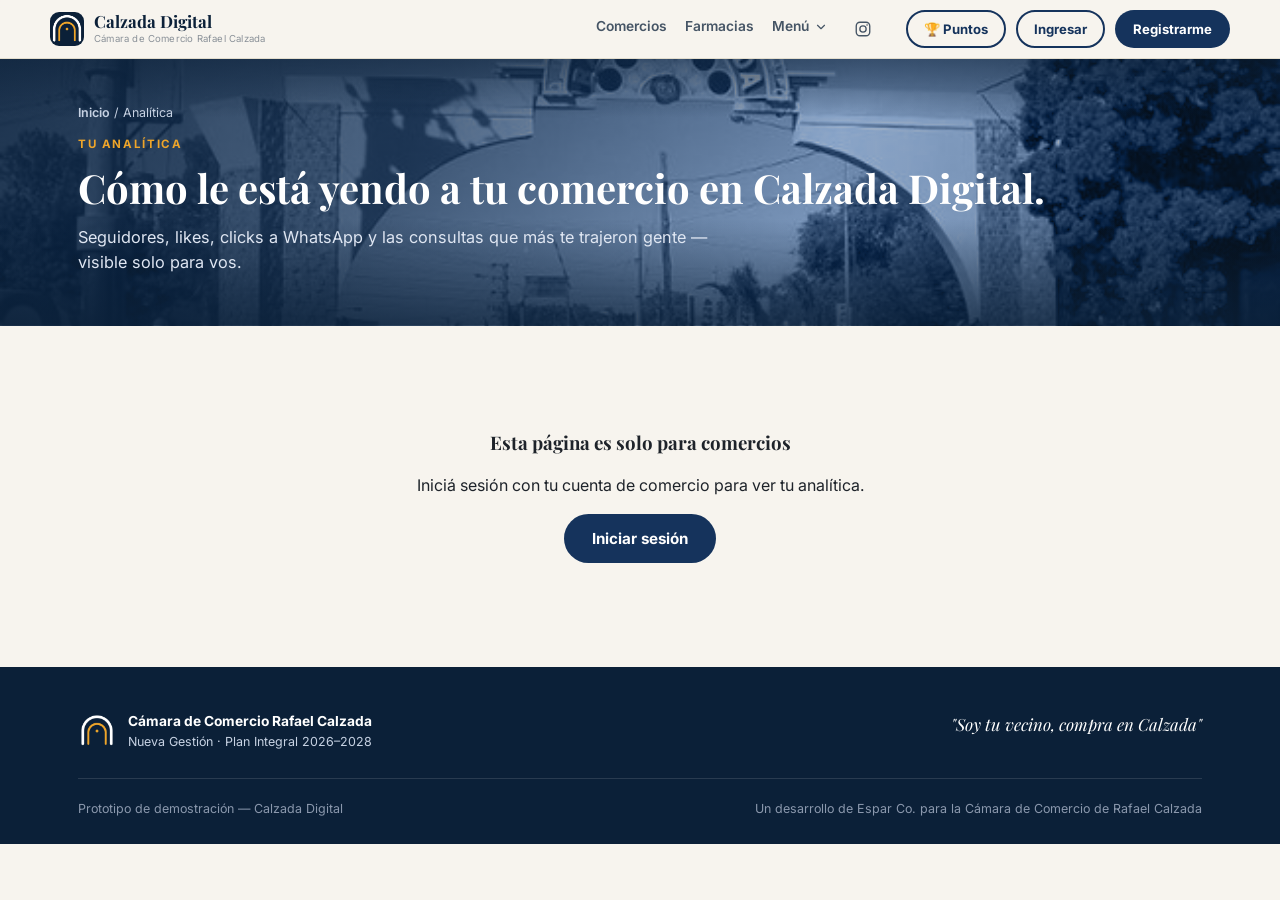
==== analitica.html @ e5199a4a "Subir carpeta completa" ====
<!DOCTYPE html>
<html lang="es">
<head>
<meta charset="UTF-8">
<title>Tu analítica — Calzada Digital</title>
<meta name="viewport" content="width=device-width, initial-scale=1.0">
<meta name="description" content="Seguidores, likes, clicks a WhatsApp y consultas más populares de tu comercio en Calzada Digital.">
<link rel="icon" type="image/x-icon" href="favicon.ico">
<link rel="manifest" href="manifest.json">
<meta name="theme-color" content="#0b2038">
<link rel="apple-touch-icon" href="assets/img/icons/apple-touch-icon.png">
<meta name="apple-mobile-web-app-capable" content="yes">
<meta name="apple-mobile-web-app-status-bar-style" content="black-translucent">
<meta name="apple-mobile-web-app-title" content="Calzada Digital">
<link rel="stylesheet" href="assets/style.css">
<link rel="stylesheet" href="assets/calzada-digital.css">
</head>
<body data-page="analitica">

<header>
  <div class="wrap nav">
    <a href="index.html" class="brand">
      <img src="assets/img/logo.png" alt="Calzada Digital">
      <div class="brand-text">
        <div class="b1">Calzada Digital</div>
        <div class="b2">Cámara de Comercio Rafael Calzada</div>
      </div>
    </a>
    <div class="nav-collapse" id="navCollapse">
      <nav class="links">
        <a href="vidriera.html">Comercios</a>
        <a href="farmacias.html">Farmacias</a>
        <div class="nav-dropdown" id="navDropdown">
          <button class="nav-dropdown-toggle" id="navDropdownToggle" type="button" aria-haspopup="true" aria-expanded="false" aria-controls="navDropdownMenu">
            Menú
            <svg viewBox="0 0 24 24" width="14" height="14" fill="none" stroke="currentColor" stroke-width="2" stroke-linecap="round" stroke-linejoin="round"><polyline points="6 9 12 15 18 9"/></svg>
          </button>
          <div class="nav-dropdown-menu" id="navDropdownMenu">
            <a href="conoce-el-barrio.html">Conocé el barrio</a>
            <a href="vidriera.html#fase2">Comparar Productos</a>
            <a href="index.html#sumate">Sumá tu comercio</a>
          </div>
        </div>
        <!-- Instagram de la Cámara: FALTA EL LINK REAL. Reemplazá el href de abajo apenas la Cámara tenga su cuenta de Instagram. -->
        <a class="nav-instagram" href="https://instagram.com/COMPLETAR-INSTAGRAM-CAMARA" target="_blank" rel="noopener" aria-label="Instagram de la Cámara de Comercio (completar link)" title="Completar: falta el link de Instagram de la Cámara">
          <svg viewBox="0 0 24 24" width="18" height="18" fill="none" stroke="currentColor" stroke-width="1.8"><rect x="3" y="3" width="18" height="18" rx="5"/><circle cx="12" cy="12" r="4.2"/><circle cx="17.4" cy="6.6" r="1.1" fill="currentColor" stroke="none"/></svg>
        </a>
      </nav>
      <div class="nav-actions" id="navActions"></div>
    </div>
    <button class="burger" id="burgerBtn" type="button" aria-label="Abrir menú" aria-expanded="false" aria-controls="navCollapse">
      <svg class="burger-icon burger-icon-open" viewBox="0 0 24 24" width="22" height="22" fill="none" stroke="currentColor" stroke-width="2" stroke-linecap="round"><line x1="3" y1="6" x2="21" y2="6"/><line x1="3" y1="12" x2="21" y2="12"/><line x1="3" y1="18" x2="21" y2="18"/></svg>
      <svg class="burger-icon burger-icon-close" viewBox="0 0 24 24" width="22" height="22" fill="none" stroke="currentColor" stroke-width="2" stroke-linecap="round"><line x1="6" y1="6" x2="18" y2="18"/><line x1="6" y1="18" x2="18" y2="6"/></svg>
    </button>
  </div>
</header>

<section class="page-hero">
  <div class="wrap">
    <div class="breadcrumb"><a href="index.html">Inicio</a> / Analítica</div>
    <div class="eyebrow">Tu analítica</div>
    <h1 class="serif">Cómo le está yendo a tu comercio en Calzada Digital.</h1>
    <p class="lead">Seguidores, likes, clicks a WhatsApp y las consultas que más te trajeron gente — visible solo para vos.</p>
  </div>
</section>

<section style="padding-top:36px;padding-bottom:56px;">
  <div class="wrap">
    <div id="cdAnalitica"></div>
  </div>
</section>

<footer>
  <div class="wrap">
    <div class="foot-top">
      <div class="foot-brand">
        <img src="assets/img/logo.png" alt="Calzada Digital">
        <div>
          <div style="color:#fff;font-weight:700;">Cámara de Comercio Rafael Calzada</div>
          <div style="font-size:.78rem;">Nueva Gestión · Plan Integral 2026–2028</div>
        </div>
      </div>
      <div class="foot-tagline">"Soy tu vecino, compra en Calzada"</div>
    </div>
    <div class="foot-bottom">
      <span>Prototipo de demostración — Calzada Digital</span>
      <span>Un desarrollo de Espar Co. para la Cámara de Comercio de Rafael Calzada</span>
    </div>
  </div>
</footer>

<!-- MODAL -->
<div class="modal-overlay" id="modalOverlay">
  <div class="modal">
    <button class="close-btn" onclick="closeModal()">✕</button>
    <h3 id="modalTitle">Sumate a Calzada Digital</h3>
    <p class="sub" id="modalSub">Elegí cómo querés participar.</p>
    <div class="tabs" id="modalTabs">
      <button id="tabLogin" onclick="switchTab('login')">Iniciar sesión</button>
      <button id="tabVecino" onclick="switchTab('vecino')">Soy vecino</button>
    </div>

    <div class="pane" id="paneLogin">
      <form class="form-panel" id="formLogin" onsubmit="return submitLogin(event)">
        <div class="form-group"><label>Correo electrónico</label><input type="email" id="loginEmail" required maxlength="120" pattern="[a-zA-Z0-9._%+-]+@[a-zA-Z0-9.-]+\.[a-zA-Z]{2,}" title="Ingresá un correo válido, con @ y un dominio (ej: nombre@ejemplo.com)"></div>
        <div class="form-group"><label>Contraseña</label>
          <div class="pw-field">
            <input type="password" id="loginPassword" required>
            <button type="button" class="pw-toggle" data-target="loginPassword" aria-label="Mostrar contraseña">👁️</button>
          </div>
        </div>
        <p class="field-error" id="loginError"></p>
        <button class="btn btn-navy" type="submit" style="width:100%;justify-content:center;">Ingresar</button>
        <p class="form-note">¿Todavía no tenés cuenta? <a href="#" class="modal-link" onclick="switchTab('vecino');return false;">Registrate como vecino</a> o <a class="modal-link" href="index.html#sumate">sumá tu comercio</a>.</p>
      </form>
      <div class="confirm-panel form-panel hidden" id="confirmLogin">
        <div class="check">✓</div>
        <h3>¡Bienvenido/a de nuevo!</h3>
        <p id="loginWelcomeMsg"></p>
      </div>
    </div>

    <div class="pane" id="paneVecino">
      <form class="form-panel" id="formVecino" onsubmit="return submitForm(event,'vecino')">
        <div class="form-group"><label>Nombre y apellido</label><input type="text" id="vecinoNombre" required maxlength="100"></div>
        <div class="form-group"><label>Correo electrónico</label><input type="email" id="vecinoEmail" required maxlength="120" pattern="[a-zA-Z0-9._%+-]+@[a-zA-Z0-9.-]+\.[a-zA-Z]{2,}" title="Ingresá un correo válido, con @ y un dominio (ej: nombre@ejemplo.com)"></div>
        <div class="form-group"><label>Teléfono</label>
          <div class="phone-input"><span class="phone-input-prefix">11</span><input type="tel" id="vecinoTelefono" required inputmode="numeric" maxlength="8" pattern="[0-9]{8}" placeholder="1234 5678" title="Los 8 números que siguen del 11, sin espacios"></div>
        </div>
        <div class="form-group">
          <label>Contraseña</label>
          <div class="pw-field">
            <input type="password" id="vecinoPassword" required minlength="8" maxlength="72">
            <button type="button" class="pw-toggle" data-target="vecinoPassword" aria-label="Mostrar contraseña">👁️</button>
          </div>
          <div class="pw-strength"><div class="pw-strength-fill" id="vecinoPwStrengthFill"></div></div>
          <span class="pw-strength-label" id="vecinoPwStrengthLabel"></span>
          <ul class="pw-checklist" id="vecinoPwChecklist">
            <li data-rule="len">Mínimo 8 caracteres</li>
            <li data-rule="upper">Una letra mayúscula</li>
            <li data-rule="num">Un número</li>
          </ul>
        </div>
        <div class="form-group"><label>Confirmar contraseña</label>
          <div class="pw-field">
            <input type="password" id="vecinoPassword2" required maxlength="72">
            <button type="button" class="pw-toggle" data-target="vecinoPassword2" aria-label="Mostrar contraseña">👁️</button>
          </div>
        </div>
        <div class="form-group"><label>Domicilio</label><input type="text" id="vecinoDomicilio" required maxlength="150" placeholder="Calle y altura, Rafael Calzada"></div>
        <div class="form-group">
          <label>Año de nacimiento (opcional)</label>
          <input type="number" id="vecinoAnioNacimiento" min="1920" max="2013" placeholder="Ej: 1990">
          <label class="checkbox-inline"><input type="checkbox" id="vecinoAnioNoDecir" onchange="toggleAnioNacimiento()"> Prefiero no decirlo</label>
        </div>
        <div class="form-group">
          <label>Género (opcional)</label>
          <select id="vecinoGenero">
            <option value="">Prefiero no decirlo</option>
            <option value="femenino">Femenino</option>
            <option value="masculino">Masculino</option>
            <option value="otro">Otro</option>
          </select>
        </div>
        <p class="field-error" id="vecinoFormError"></p>
        <button class="btn btn-navy" type="submit" style="width:100%;justify-content:center;">Crear mi cuenta</button>
        <p class="form-note">¿Ya tenés cuenta? <a href="#" class="modal-link" onclick="switchTab('login');return false;">Iniciar sesión</a>.<br>Maqueta de demostración: tu cuenta se guarda solo en este navegador (todavía no hay una base de datos compartida real).</p>
      </form>
      <div class="confirm-panel form-panel hidden" id="confirmVecino">
        <div class="check">✓</div>
        <h3>¡Listo!</h3>
        <p>Ya quedaste registrado como vecino de Calzada Digital en este navegador. En la versión real con base de datos compartida, tu cuenta y tu domicilio van a servir para recomendarte los comercios más cercanos.</p>
      </div>
    </div>

  </div>
</div>

<!-- MODAL: consultar saldo de puntos (para cualquier vecino, con o sin cuenta) -->
<div class="modal-overlay" id="saldoModalOverlay">
  <div class="modal">
    <button class="close-btn" onclick="closeSaldoModal()">✕</button>
    <h3>🏆 Puntos de fidelidad</h3>
    <p class="sub">Consultá cuántos puntos tenés acumulados con tu número de teléfono.</p>

    <form class="form-panel" id="saldoForm" onsubmit="return consultarYMostrarSaldo(event)">
      <div class="form-group"><label>Teléfono</label>
      <div class="phone-input"><span class="phone-input-prefix">11</span><input type="tel" id="saldoTelefono" required inputmode="numeric" maxlength="8" pattern="[0-9]{8}" placeholder="1234 5678" title="Los 8 números que siguen del 11, sin espacios"></div>
    </div>
      <p class="field-error" id="saldoError"></p>
      <button class="btn btn-navy" type="submit" style="width:100%;justify-content:center;">Consultar</button>
    </form>
    <div class="confirm-panel form-panel hidden" id="saldoResultado">
      <div class="check">🏆</div>
      <h3><span id="saldoNumero">0</span> puntos</h3>
      <p>Se acumula 1 punto cada $1.000 de compra en los comercios socios de la Cámara. Canjealos por cafés o vouchers en los comercios participantes.</p>
      <button class="btn btn-outline btn-sm" type="button" onclick="volverAConsultarSaldo()">Consultar otro teléfono</button>
    </div>
  </div>
</div>

<!-- MODAL: el comercio suma o canjea puntos a un vecino -->
<div class="modal-overlay" id="puntosModalOverlay">
  <div class="modal">
    <button class="close-btn" onclick="closePuntosModal()">✕</button>
    <h3>Puntos de fidelidad</h3>
    <p class="sub">Sumá o canjeá puntos para un vecino usando su número de teléfono.</p>
    <div class="tabs">
      <button id="tabSumar" onclick="switchPuntosTab('sumar')">Sumar puntos</button>
      <button id="tabCanjear" onclick="switchPuntosTab('canjear')">Canjear puntos</button>
    </div>

    <div class="pane" id="paneSumar">
      <form class="form-panel" id="formSumarPuntos" onsubmit="return submitSumarPuntos(event)">
        <div class="form-group"><label>Teléfono del vecino</label>
          <div class="phone-input"><span class="phone-input-prefix">11</span><input type="tel" id="sumarTelefono" required inputmode="numeric" maxlength="8" pattern="[0-9]{8}" placeholder="1234 5678" title="Los 8 números que siguen del 11, sin espacios"></div>
        </div>
        <div class="form-group"><label>Monto de la compra ($)</label><input type="number" min="1" max="100000" step="1" id="sumarMonto" required placeholder="Ej: 4500" oninput="updatePuntosPreview()"></div>
        <p class="form-note" id="sumarPreview">Se sumarán 0 puntos (1 punto cada $1.000 de compra).</p>
        <p class="field-error" id="sumarPuntosError"></p>
        <button class="btn btn-navy" type="submit" style="width:100%;justify-content:center;">Sumar puntos</button>
      </form>
      <div class="confirm-panel form-panel hidden" id="confirmSumarPuntos">
        <div class="check">✓</div>
        <h3>¡Listo!</h3>
        <p id="sumarPuntosMsg"></p>
      </div>
    </div>

    <div class="pane" id="paneCanjear">
      <form class="form-panel" id="formCanjearPuntos" onsubmit="return submitCanjearPuntos(event)">
        <div class="form-group"><label>Teléfono del vecino</label>
          <div class="phone-input"><span class="phone-input-prefix">11</span><input type="tel" id="canjearTelefono" required inputmode="numeric" maxlength="8" pattern="[0-9]{8}" placeholder="1234 5678" title="Los 8 números que siguen del 11, sin espacios"></div>
        </div>
        <div class="form-group"><label>Puntos a descontar</label><input type="number" min="1" step="1" id="canjearPuntos" required placeholder="Ej: 100"></div>
        <div class="form-group"><label>¿Por qué lo canjea?</label><input type="text" id="canjearDescripcion" required maxlength="200" placeholder="Ej: 1 café"></div>
        <p class="field-error" id="canjearPuntosError"></p>
        <button class="btn btn-navy" type="submit" style="width:100%;justify-content:center;">Canjear puntos</button>
      </form>
      <div class="confirm-panel form-panel hidden" id="confirmCanjearPuntos">
        <div class="check">✓</div>
        <h3>¡Listo!</h3>
        <p id="canjearPuntosMsg"></p>
      </div>
    </div>
  </div>
</div>

<!-- MODAL: "Mi comercio" — el propio comercio carga/actualiza los datos de
     su tarjeta (solo aparece en el menú una vez que la Cámara lo aprueba) -->
<div class="modal-overlay" id="miComercioModalOverlay">
  <div class="modal">
    <button class="close-btn" onclick="closeMiComercioModal()">✕</button>
    <h3>🏪 Mi comercio</h3>
    <p class="sub">Estos son los datos que se muestran en tu tarjeta de la vidriera — actualizalos cuando quieras.</p>

    <form class="form-panel" id="formMiComercio" onsubmit="return submitMiComercio(event)">
      <div class="form-group"><label>Rubro</label><select id="miComercioRubro"></select></div>
      <div class="form-group"><label>Descripción</label><textarea id="miComercioDescripcion" rows="3" maxlength="500" placeholder="Contá brevemente qué ofrecés"></textarea><span class="char-counter" id="miComercioDescripcionCount"></span></div>
      <div class="form-group"><label>Dirección</label><input type="text" id="miComercioDireccion" maxlength="150" placeholder="Calle y altura, Rafael Calzada"><span class="char-counter" id="miComercioDireccionCount"></span></div>
      <div class="form-group"><label>Teléfono</label>
      <div class="phone-input"><span class="phone-input-prefix">11</span><input type="tel" id="miComercioTelefono" inputmode="numeric" maxlength="8" pattern="[0-9]{8}" placeholder="1234 5678" title="Los 8 números que siguen del 11, sin espacios"></div>
    </div>
      <div class="form-group"><label>¿Tenés sitio web?</label>
        <select id="miComercioTieneSitio" onchange="toggleMiComercioSitioWeb()">
          <option value="no">No</option>
          <option value="si">Sí</option>
        </select>
      </div>
      <div class="form-group hidden" id="miComercioSitioWebGroup">
        <label>URL de tu sitio web</label>
        <input type="text" id="miComercioSitioWeb" maxlength="200" placeholder="www.tucomercio.com"><span class="char-counter" id="miComercioSitioWebCount"></span>
      </div>
      <div class="form-group"><label>Etiquetas de búsqueda</label><input type="text" id="miComercioTags" maxlength="300" placeholder="Separadas por ; — ej: kiosco;bebidas;golosinas"><span class="char-counter" id="miComercioTagsCount"></span></div>
      <div class="form-group">
        <label>Logo de tu comercio</label>
        <img id="miComercioLogoActual" class="logo-preview hidden" alt="Tu logo actual">
        <input type="file" id="miComercioLogo" accept="image/png,image/jpeg,image/webp">
        <img id="miComercioLogoPreview" class="logo-preview hidden" alt="Vista previa del nuevo logo">
        <span class="form-note" style="display:block;margin-top:4px;">Dejalo vacío para mantener el logo que ya tenés — si elegís un archivo nuevo, reemplaza al anterior.</span>
        <div class="logo-historial hidden" id="miComercioLogoHistorial">
          <span class="form-note" style="display:block;margin-bottom:6px;">O volvé a uno de tus logos anteriores:</span>
          <div class="logo-historial-lista" id="miComercioLogoHistorialLista"></div>
        </div>
      </div>
      <div class="form-group">
        <label>Oferta de esta semana (opcional)</label>
        <input type="text" id="miComercioOferta" maxlength="200" placeholder="Ej: 20% off en fiambres de pierna"><span class="char-counter" id="miComercioOfertaCount"></span>
        <span class="form-note" style="display:block;margin-top:4px;">Si la cargás, va a aparecer en "Ofertas de la semana" de la portada mientras esté vigente.</span>
      </div>
      <div class="form-group" id="miComercioOfertaVenceGroup">
        <label>¿Hasta cuándo vale? (opcional)</label>
        <input type="date" id="miComercioOfertaVence">
      </div>
      <p class="field-error" id="miComercioError"></p>
      <button class="btn btn-navy" type="submit" style="width:100%;justify-content:center;">Guardar cambios</button>
      <p class="form-note hidden" id="miComercioGuardadoMsg">✓ Guardado — ya se actualizó tu tarjeta en la vidriera.</p>
    </form>
  </div>
</div>

<div id="cdBottomNav"></div>

<script src="assets/site.js"></script>
<script src="assets/categorias.js"></script>
<script src="assets/calzada-digital.js"></script>
</body>
</html>
---- assets/style.css ----
@import url('https://fonts.googleapis.com/css2?family=Playfair+Display:ital,wght@0,600;0,700;1,600&family=Inter:wght@400;500;600;700;800&display=swap');

:root{
  --navy:#15335c;
  --navy-deep:#0b2038;
  --navy-light:#2f5488;
  --gold:#eea52a;
  --gold-deep:#c98a1e;
  --gray:#8b9099;
  --gray-dark:#5c6773;
  --cream:#f7f4ee;
  --cream-2:#f0ead9;
  --ink:#1e232a;
  --white:#ffffff;
  --line:#e3ddcd;
}

*{box-sizing:border-box;}
html{scroll-behavior:smooth;}
body{
  margin:0;
  background:var(--cream);
  color:var(--ink);
  font-family:'Inter',-apple-system,BlinkMacSystemFont,sans-serif;
  line-height:1.55;
  -webkit-font-smoothing:antialiased;
}
h1,h2,h3,.serif{font-family:'Playfair Display',Georgia,serif;}
img{max-width:100%;display:block;}
a{color:inherit;}
button{font-family:inherit;cursor:pointer;}
.wrap{max-width:1180px;margin:0 auto;padding:0 28px;}
.eyebrow{
  text-transform:uppercase;letter-spacing:.14em;font-size:.72rem;font-weight:700;
  color:var(--gold-deep);
}
.btn{
  display:inline-flex;align-items:center;gap:8px;
  padding:13px 26px;border-radius:999px;border:2px solid transparent;
  font-weight:700;font-size:.95rem;text-decoration:none;transition:.15s ease;
}
.btn-gold{background:var(--gold);color:var(--navy-deep);}
.btn-gold:hover{background:var(--gold-deep);transform:translateY(-1px);}
.btn-navy{background:var(--navy);color:var(--white);}
.btn-navy:hover{background:var(--navy-deep);transform:translateY(-1px);}
.btn-outline{background:transparent;border-color:var(--navy);color:var(--navy);}
.btn-outline:hover{background:var(--navy);color:var(--white);}
.btn-outline-light{background:transparent;border-color:rgba(255,255,255,.55);color:var(--white);}
.btn-outline-light:hover{background:rgba(255,255,255,.15);}
.btn:disabled,.btn[disabled]{opacity:.55;cursor:not-allowed;}
.btn-sm{padding:9px 16px;font-size:.82rem;border-radius:999px;}

/* Aviso cuando el navegador bloquea localStorage — se inserta como primer
   elemento de <body>, antes incluso del header, para que sea lo primero
   que se vea. */
.storage-warning{
  background:#fdf1d9;color:#7a4a05;border-bottom:1px solid #eec97a;
  padding:10px 44px 10px 16px;font-size:.82rem;text-align:center;
  position:relative;line-height:1.4;
}
.storage-warning-close{
  position:absolute;right:8px;top:50%;transform:translateY(-50%);
  background:none;border:none;cursor:pointer;font-size:.9rem;color:#7a4a05;padding:6px;
}

/* HEADER */
header{
  position:sticky;top:0;z-index:50;
  background:rgba(247,244,238,.92);backdrop-filter:blur(6px);
  border-bottom:1px solid var(--line);
}
.nav{position:relative;display:flex;align-items:center;justify-content:space-between;padding:10px 0;gap:16px;}
.brand{display:flex;align-items:center;gap:10px;text-decoration:none;flex:none;min-width:0;}
.brand img{height:34px;width:34px;object-fit:contain;flex:none;border-radius:9px;}
.brand-text{min-width:0;}
.brand-text .b1{font-family:'Playfair Display',serif;font-weight:700;font-size:1.05rem;color:var(--navy-deep);line-height:1.2;}
.brand-text .b2{font-size:.6rem;color:var(--gray-dark);opacity:.7;letter-spacing:.02em;white-space:nowrap;overflow:hidden;text-overflow:ellipsis;}
@media (max-width:380px){.brand-text .b2{display:none;}}
.nav-collapse{display:flex;align-items:center;gap:26px;flex:1;justify-content:flex-end;min-width:0;}
nav.links{display:flex;gap:18px;font-weight:600;font-size:.86rem;white-space:nowrap;flex:none;}
nav.links a{text-decoration:none;color:var(--navy-deep);opacity:.75;padding:4px 0;border-bottom:2px solid transparent;transition:opacity .15s ease,border-color .15s ease;}
nav.links a:hover{opacity:1;border-bottom-color:var(--gold);}
.nav-actions{display:flex;gap:10px;align-items:center;flex:none;}
.burger{
  display:none;position:relative;flex:none;width:38px;height:38px;
  background:none;border:none;border-radius:9px;color:var(--navy-deep);
  align-items:center;justify-content:center;
}
.burger:hover{background:rgba(21,51,92,.08);}
.burger-icon{position:absolute;transition:opacity .15s ease,transform .18s ease;}
.burger-icon-close{opacity:0;transform:rotate(-80deg);}
.burger[aria-expanded="true"] .burger-icon-open{opacity:0;transform:rotate(80deg);}
.burger[aria-expanded="true"] .burger-icon-close{opacity:1;transform:rotate(0);}

/* Dropdown "Menú" del header (agrupa los links secundarios en desktop) */
.nav-dropdown{position:relative;}
.nav-dropdown-toggle{
  display:inline-flex;align-items:center;gap:5px;background:none;border:none;
  font:inherit;font-weight:600;font-size:.86rem;color:var(--navy-deep);opacity:.75;
  cursor:pointer;padding:4px 0;border-bottom:2px solid transparent;
}
.nav-dropdown-toggle:hover{opacity:1;border-bottom-color:var(--gold);}
.nav-dropdown.open .nav-dropdown-toggle{opacity:1;border-bottom-color:var(--gold);}
.nav-dropdown-toggle svg{transition:transform .18s ease;}
.nav-dropdown.open .nav-dropdown-toggle svg{transform:rotate(180deg);}
.nav-dropdown-menu{
  position:absolute;top:calc(100% + 10px);right:0;min-width:220px;
  background:var(--white);border:1px solid var(--line);border-radius:14px;
  box-shadow:0 16px 28px -16px rgba(11,32,56,.28);
  padding:8px;display:flex;flex-direction:column;gap:2px;
  opacity:0;visibility:hidden;pointer-events:none;transform:translateY(-6px);
  transition:opacity .15s ease,transform .15s ease,visibility .15s ease;
  z-index:60;
}
.nav-dropdown.open .nav-dropdown-menu{opacity:1;visibility:visible;pointer-events:auto;transform:translateY(0);}
nav.links .nav-dropdown-menu a{
  white-space:nowrap;padding:10px 12px;border-radius:8px;font-weight:600;
  font-size:.86rem;color:var(--navy-deep);opacity:.85;text-decoration:none;border-bottom:none;
}
nav.links .nav-dropdown-menu a:hover{background:var(--cream);opacity:1;border-bottom:none;}

/* Ícono de Instagram de la Cámara en el header */
nav.links a.nav-instagram{
  display:inline-flex;align-items:center;justify-content:center;
  width:34px;height:34px;padding:0;border-radius:999px;border-bottom:none;
  color:var(--navy-deep);opacity:.75;flex:none;
  transition:opacity .15s ease,background .15s ease;
}
nav.links a.nav-instagram:hover{opacity:1;background:rgba(21,51,92,.08);border-bottom:none;}

/* PAGE-HERO — banner interior compartido por las páginas secundarias
   (vidriera, farmacias, conocé el barrio). Overlay estándar, sin cambios. */
.page-hero{
  background-image:
    linear-gradient(180deg, rgba(11,32,56,.5) 0%, rgba(11,32,56,0) 22%, rgba(11,32,56,0) 60%, rgba(11,32,56,.75) 100%),
    linear-gradient(115deg, rgba(11,32,56,.82) 0%, rgba(11,32,56,.62) 32%, rgba(11,32,56,.28) 62%, rgba(11,32,56,.5) 100%),
    linear-gradient(#15335c, #15335c),
    url('img/arco-dia.jpg');
  background-blend-mode:normal,normal,color,normal;
  background-size:cover;background-position:center 42%;background-repeat:no-repeat;
}

/* HERO DE PORTADA — pieza editorial: la foto del arco lleva un tratamiento
   de duotono en azul marino (toda la imagen se lee en tonos de marca, no
   como una foto de cámara con overlay encima) y el texto se ancla abajo,
   dejando la mitad superior despejada para que la fotografía respire.
   Un solo slogan, un CTA sólido y dos accesos como simples links de texto. */
.hero{
  position:relative;overflow:hidden;color:var(--white);
  display:flex;align-items:flex-end;
  min-height:clamp(460px,72vh,600px);
  background-image:
    linear-gradient(0deg, rgba(4,10,20,.95) 0%, rgba(4,10,20,.5) 42%, rgba(4,10,20,.12) 66%, rgba(4,10,20,.3) 100%),
    linear-gradient(135deg, rgba(9,22,42,.88) 0%, rgba(23,55,98,.62) 100%),
    url('img/arco-dia.jpg');
  background-blend-mode:normal,multiply,normal;
  background-size:cover;background-position:center 30%;background-repeat:no-repeat;
}
.hero-inner{position:relative;width:100%;padding:56px 0 clamp(40px,7vh,64px);}
.hero-copy{max-width:600px;}
.hero-h1{font-size:clamp(2.5rem,7.5vw,4.2rem);margin:0;line-height:1.05;letter-spacing:-.015em;}
.hero-h1-main{display:block;font-weight:800;font-style:normal;color:#fff;}
.hero-h1-accent{display:block;font-style:italic;font-weight:600;color:var(--gold);}
.hero-actions{margin-top:clamp(28px,5vh,44px);display:flex;flex-direction:column;align-items:flex-start;gap:18px;}
.btn-hero-primary{
  display:inline-block;background:var(--gold);color:var(--navy-deep);
  padding:16px 38px;border-radius:999px;font-weight:700;font-size:1rem;
  text-decoration:none;transition:.15s ease;box-shadow:0 16px 30px -14px rgba(0,0,0,.55);
}
.btn-hero-primary:hover{background:var(--gold-deep);transform:translateY(-1px);}
.hero-links{margin:0;font-size:.86rem;font-weight:500;color:rgba(255,255,255,.68);}
.hero-links a{color:rgba(255,255,255,.9);text-decoration:none;padding-bottom:1px;border-bottom:1px solid rgba(255,255,255,.32);}
.hero-links a:hover{color:#fff;border-color:#fff;}
.hero-links span{margin:0 10px;color:rgba(255,255,255,.4);}
.hero-stats{display:flex;gap:0;margin-top:58px;flex-wrap:wrap;padding-top:28px;border-top:1px solid rgba(255,255,255,.14);}
.hero-stats .stat{padding:0 32px 0 0;margin-right:32px;border-right:1px solid rgba(255,255,255,.14);}
.hero-stats .stat:last-child{border-right:none;margin-right:0;padding-right:0;}
.hero-stats .stat b{display:block;font-family:'Playfair Display',serif;font-size:1.5rem;color:var(--gold);}
.hero-stats .stat span{font-size:.82rem;color:#c7d2e3;}

/* SECTION generic */
section{padding:84px 0;}
.section-head{max-width:660px;margin-bottom:46px;}
.section-head h2{font-size:clamp(1.6rem,3.4vw,2.3rem);margin:10px 0 14px;color:var(--navy-deep);}
.section-head p{color:var(--gray-dark);font-size:1.02rem;}
.section-alt{background:var(--white);}

/* IDENTIDAD */
.identidad-grid{display:grid;grid-template-columns:1.1fr .9fr;gap:56px;align-items:center;}
.identidad-grid p{color:#3a4250;margin-bottom:16px;}
.chip-list{display:flex;flex-direction:column;gap:14px;margin-top:26px;}
.chip-list .chip{
  display:flex;gap:14px;align-items:flex-start;background:var(--white);
  border:1px solid var(--line);border-radius:14px;padding:14px 16px;
}
.chip-list .chip .ico{flex:none;width:34px;height:34px;border-radius:10px;background:var(--navy);color:var(--white);display:flex;align-items:center;justify-content:center;}
.chip-list .chip b{display:block;color:var(--navy-deep);font-size:.95rem;}
.chip-list .chip span{font-size:.86rem;color:var(--gray-dark);}
.identidad-visual{
  background:linear-gradient(155deg,var(--cream-2),var(--white));
  border:1px solid var(--line);border-radius:22px;padding:32px;
}

/* CAMARA / ejes */
.ejes-grid{display:grid;grid-template-columns:repeat(auto-fit,minmax(210px,1fr));gap:18px;margin-top:10px;}
.eje-card{background:var(--cream);border:1px solid var(--line);border-radius:16px;padding:20px;}
.eje-card .num{font-family:'Playfair Display',serif;font-style:italic;color:var(--gold-deep);font-size:1.1rem;}
.eje-card h4{margin:6px 0 6px;font-size:1rem;color:var(--navy-deep);}
.eje-card p{margin:0;font-size:.86rem;color:var(--gray-dark);}
.gestion-box{
  margin-top:40px;background:var(--navy-deep);color:#fff;border-radius:20px;
  padding:28px 32px;display:flex;gap:26px;flex-wrap:wrap;align-items:center;justify-content:space-between;
}
.gestion-box .who{display:flex;gap:24px;flex-wrap:wrap;}
.gestion-box .who div{font-size:.85rem;color:#cdd6e6;}
.gestion-box .who b{display:block;color:#fff;font-size:.95rem;}

/* VIDRIERA */
.search-box{
  background:var(--white);border:1px solid var(--line);border-radius:20px;
  padding:22px;box-shadow:0 10px 30px -18px rgba(11,32,56,.35);
}
.search-row{display:flex;gap:10px;flex-wrap:wrap;}
.search-row input[type=text]{
  flex:1 1 320px;padding:15px 18px;border-radius:999px;border:2px solid var(--line);
  font-size:1rem;font-family:inherit;outline:none;
}
.search-row input[type=text]:focus{border-color:var(--navy-light);}
.search-row select{
  padding:14px 16px;border-radius:999px;border:2px solid var(--line);font-family:inherit;font-size:.92rem;background:var(--white);
}
.chips{display:flex;gap:8px;flex-wrap:wrap;margin-top:14px;}
.chips button{
  background:var(--cream-2);border:1px solid var(--line);border-radius:999px;padding:7px 14px;
  font-size:.82rem;color:var(--navy-deep);font-weight:600;
}
.chips button:hover{background:var(--gold);border-color:var(--gold);}
.occasion-label{
  font-size:.72rem;font-weight:800;text-transform:uppercase;letter-spacing:.06em;
  color:var(--gold-deep);margin-top:18px;margin-bottom:2px;
}
.chips.occasion-row button{background:var(--white);border:1.5px solid var(--gold);}
.chips.occasion-row button:hover{background:var(--gold);}
.search-engine-status{font-size:.76rem;margin-top:12px;min-height:1.1em;color:var(--gray-dark);}
.search-engine-status.ready{color:#2f8f5b;font-weight:700;}
.results-meta{display:flex;justify-content:space-between;align-items:center;margin:26px 0 16px;flex-wrap:wrap;gap:10px;}
.results-meta span{color:var(--gray-dark);font-size:.9rem;}
.results-meta .clear-btn{background:none;border:none;color:var(--navy-light);font-weight:700;font-size:.85rem;text-decoration:underline;}
.grid-cards{display:grid;grid-template-columns:repeat(auto-fill,minmax(270px,1fr));gap:22px;}
.card{
  background:var(--white);border:1px solid var(--line);border-radius:18px;overflow:hidden;
  display:flex;flex-direction:column;transition:.15s ease;
}
.card:hover{transform:translateY(-3px);box-shadow:0 16px 30px -18px rgba(11,32,56,.35);}
.card .top{height:8px;}
.card .card-body{padding:20px;display:flex;flex-direction:column;gap:10px;flex:1;}
.card .icon-badge{
  width:52px;height:52px;border-radius:14px;display:flex;align-items:center;justify-content:center;color:#fff;
}
.card .card-logo{
  width:52px;height:52px;border-radius:14px;object-fit:cover;border:1px solid var(--line);background:var(--cream);
}
.card h3{margin:2px 0 0;font-size:1.05rem;font-family:'Inter';font-weight:800;color:var(--navy-deep);}
.card .rubro-tag{
  align-self:flex-start;font-size:.68rem;font-weight:700;text-transform:uppercase;letter-spacing:.05em;
  background:var(--cream-2);color:var(--navy-deep);padding:4px 10px;border-radius:999px;
}
.card p.desc{font-size:.88rem;color:#4a5261;margin:0;flex:1;}
.card .meta-line{display:flex;gap:8px;align-items:flex-start;font-size:.82rem;color:var(--gray-dark);}
.card .meta-line a{color:var(--navy-light);text-decoration:none;font-weight:600;}
.card .meta-line a:hover{text-decoration:underline;}
.card .card-actions{display:flex;gap:8px;flex-wrap:wrap;margin-top:8px;}
.card .web-pending{
  font-size:.72rem;color:var(--gray-dark);border:1px dashed var(--line);border-radius:999px;padding:6px 12px;
}
.empty-state{
  text-align:center;padding:60px 20px;background:var(--white);border:1px dashed var(--line);border-radius:18px;color:var(--gray-dark);
}
.empty-state b{color:var(--navy-deep);display:block;font-family:'Playfair Display',serif;font-size:1.2rem;margin-bottom:8px;}

/* VIDRIERA — filas por rubro con scroll horizontal (estilo Netflix), para
   cuando se navega libremente (sin búsqueda ni rubro elegido) */
.rubro-rows{display:flex;flex-direction:column;gap:36px;}
.rubro-row-head{display:flex;align-items:center;justify-content:space-between;gap:14px;margin-bottom:14px;}
.rubro-row-head h3{
  margin:0;font-size:1.05rem;font-family:'Playfair Display',serif;color:var(--navy-deep);
  display:flex;align-items:center;gap:10px;
}
.rubro-row-count{
  font-family:'Inter',sans-serif;font-size:.7rem;font-weight:700;color:var(--gray-dark);
  background:var(--cream-2);border-radius:999px;padding:2px 10px;
}
.rubro-row-nav{display:flex;gap:6px;flex:none;}
.rubro-row-nav button{
  width:34px;height:34px;border-radius:50%;border:1px solid var(--line);background:var(--white);
  color:var(--navy-deep);font-size:1.1rem;line-height:1;display:flex;align-items:center;justify-content:center;
}
.rubro-row-nav button:hover{background:var(--navy);color:#fff;border-color:var(--navy);}
.rubro-row-scroll{
  display:flex;gap:18px;overflow-x:auto;padding:2px 2px 14px;scroll-snap-type:x proximity;
  -webkit-overflow-scrolling:touch;scrollbar-width:thin;scrollbar-color:var(--line) transparent;
}
.rubro-row-scroll::-webkit-scrollbar{height:7px;}
.rubro-row-scroll::-webkit-scrollbar-track{background:transparent;}
.rubro-row-scroll::-webkit-scrollbar-thumb{background:var(--line);border-radius:999px;}
.rubro-row-scroll .card{flex:0 0 270px;width:270px;scroll-snap-align:start;}

@media (max-width:640px){
  .rubro-row-nav{display:none;}
  /* 1.5 tarjetas visibles: la segunda se asoma a la derecha, invitando a deslizar */
  .rubro-row-scroll .card{flex:0 0 64%;width:64%;}
}

/* FASE 2 */
.fase2-banner{
  display:inline-block;background:var(--gold);color:var(--navy-deep);font-weight:800;font-size:.72rem;
  text-transform:uppercase;letter-spacing:.08em;padding:6px 14px;border-radius:999px;margin-bottom:16px;
}
.admin-stats{display:flex;gap:16px;flex-wrap:wrap;margin-bottom:28px;}
.admin-stat-box{background:var(--white);border:1px solid var(--line);border-radius:16px;padding:18px 24px;min-width:180px;}
.admin-stat-box b{display:block;font-family:'Playfair Display',serif;font-size:1.8rem;color:var(--navy);}
.admin-stat-box span{font-size:.82rem;color:var(--gray-dark);}
.admin-analytics-grid{display:grid;grid-template-columns:1fr 1fr;gap:28px;margin-top:24px;}
@media (max-width:720px){.admin-analytics-grid{grid-template-columns:1fr;}}
.admin-analytics-grid h3{font-size:.95rem;margin:0 0 10px;color:var(--navy);}
.compare-table-wrap{overflow-x:auto;background:var(--white);border:1px solid var(--line);border-radius:18px;padding:6px;}
table.compare{width:100%;border-collapse:collapse;min-width:640px;}
table.compare th{text-align:left;font-size:.75rem;text-transform:uppercase;letter-spacing:.05em;color:var(--gray-dark);padding:14px 16px;border-bottom:2px solid var(--line);}
table.compare td{padding:16px;border-bottom:1px solid var(--line);font-size:.92rem;vertical-align:middle;}
table.compare tr:last-child td{border-bottom:none;}
.prod-thumb{width:46px;height:46px;border-radius:10px;background:linear-gradient(155deg,var(--navy-light),var(--navy));display:inline-flex;align-items:center;justify-content:center;color:#fff;margin-right:10px;vertical-align:middle;}
.price{font-weight:800;color:var(--navy-deep);}
.example-tag{font-size:.72rem;color:var(--gray-dark);margin-top:14px;}

/* SUMATE */
.sumate{
  background:linear-gradient(160deg,var(--navy-deep),var(--navy));color:#fff;border-radius:26px;
  padding:56px 44px;display:grid;grid-template-columns:1.2fr .8fr;gap:40px;align-items:center;
}
.sumate h2{color:#fff;}
.sumate p{color:#d6dfec;}
.rubros-tags{display:flex;flex-wrap:wrap;gap:8px;margin-top:18px;}
.rubros-tags span{background:rgba(255,255,255,.1);border:1px solid rgba(255,255,255,.2);padding:6px 12px;border-radius:999px;font-size:.8rem;}
.sumate-card{background:rgba(255,255,255,.06);border:1px solid rgba(255,255,255,.18);border-radius:18px;padding:26px;text-align:center;}
.sumate-card .btn{width:100%;justify-content:center;margin-top:10px;}
.sumate-form-card{background:#fff;border-radius:22px;padding:32px;max-width:460px;margin:32px auto 0;}
.sumate-form-card h3{margin:0 0 4px;color:var(--navy-deep);}
.sumate-form-card .sub{color:var(--gray-dark);font-size:.86rem;margin-bottom:20px;}
.sumate-pending-note{background:#fdf1d9;border:1px solid rgba(201,138,30,.3);border-radius:14px;padding:14px 16px;font-size:.86rem;color:var(--navy-deep);margin-bottom:20px;}

/* FOOTER */
footer{background:var(--navy-deep);color:#c7d2e3;padding:44px 0 26px;font-size:.86rem;}
.foot-top{display:flex;justify-content:space-between;gap:30px;flex-wrap:wrap;padding-bottom:26px;border-bottom:1px solid rgba(255,255,255,.12);}
.foot-brand{display:flex;gap:12px;align-items:center;}
.foot-brand img{height:38px;width:38px;border-radius:9px;}
.foot-tagline{font-style:italic;font-family:'Playfair Display',serif;color:#fff;font-size:1.05rem;max-width:360px;}
.foot-bottom{padding-top:20px;display:flex;justify-content:space-between;flex-wrap:wrap;gap:10px;color:#8b98ad;font-size:.78rem;}

/* MODAL */
.modal-overlay{
  position:fixed;inset:0;background:rgba(11,32,56,.55);display:none;align-items:center;justify-content:center;
  z-index:100;padding:20px;
}
.modal-overlay.open{display:flex;}
.modal{
  background:#fff;border-radius:22px;max-width:460px;width:100%;max-height:90vh;overflow-y:auto;
  padding:30px 30px 26px;position:relative;
}
.modal .close-btn{position:absolute;top:16px;right:18px;background:none;border:none;font-size:1.3rem;color:var(--gray-dark);}
.modal h3{margin:0 0 4px;color:var(--navy-deep);}
.modal .sub{color:var(--gray-dark);font-size:.86rem;margin-bottom:18px;}
.tabs{display:flex;gap:6px;background:var(--cream);border-radius:999px;padding:4px;margin-bottom:22px;}
.tabs button{flex:1;padding:10px;border:none;border-radius:999px;background:none;font-weight:700;font-size:.85rem;color:var(--gray-dark);}
.tabs button.active{background:var(--navy);color:#fff;}
.form-group{margin-bottom:14px;}
.form-group label{display:block;font-size:.8rem;font-weight:700;color:var(--navy-deep);margin-bottom:5px;}
.form-group input,.form-group select,.form-group textarea{
  width:100%;padding:11px 14px;border-radius:10px;border:1.5px solid var(--line);font-family:inherit;font-size:.92rem;
}
.form-group textarea{resize:vertical;}
.form-group input:focus,.form-group select:focus,.form-group textarea:focus{outline:none;border-color:var(--navy-light);}

/* Input de teléfono: el "11" queda fijo (no editable) y el usuario solo carga
   los 8 números que siguen — así el dato que llega al backend es siempre
   previsible ("11"+8 dígitos), sin formatos raros que después rompan algo. */
.form-group .phone-input{
  display:flex;align-items:stretch;border-radius:10px;border:1.5px solid var(--line);
  overflow:hidden;background:var(--white);
}
.form-group .phone-input:focus-within{border-color:var(--navy-light);}
.form-group .phone-input-prefix{
  display:flex;align-items:center;padding:11px 10px 11px 14px;background:var(--cream);
  color:var(--navy-deep);font-weight:700;font-size:.92rem;border-right:1.5px solid var(--line);
  flex:none;user-select:none;
}
.form-group .phone-input input{
  flex:1;min-width:0;border:none;border-radius:0;padding:11px 14px 11px 8px;
  font-family:inherit;font-size:.92rem;letter-spacing:.02em;
}
.form-group .phone-input input:focus{outline:none;}

/* Vista previa chica del logo cargado en el registro de comercio o en "Mi
   comercio" — mismo tamaño/forma en los dos lugares para que sea consistente. */
.form-group input[type="file"]{padding:8px 10px;font-size:.84rem;}
.logo-preview{
  display:block;width:72px;height:72px;object-fit:cover;border-radius:12px;
  border:1.5px solid var(--line);margin-top:8px;background:var(--cream);
}
.checkbox-inline{display:flex;align-items:center;gap:8px;font-weight:400 !important;font-size:.8rem !important;margin:8px 0 0 !important;color:var(--gray-dark);}
.checkbox-inline input{width:auto !important;padding:0 !important;}

/* Historial de los últimos logos del comercio, en "Mi comercio" — permite
   volver a uno anterior sin tener que resubir el archivo. */
.logo-historial{margin-top:12px;}
.logo-historial-lista{display:flex;gap:10px;flex-wrap:wrap;}
.logo-historial-item{display:flex;flex-direction:column;align-items:center;gap:4px;}
.logo-historial-item img{
  width:52px;height:52px;object-fit:cover;border-radius:10px;
  border:1.5px solid var(--line);background:var(--cream);
}
.logo-historial-item button{
  border:none;background:none;color:var(--navy);font-size:.7rem;font-weight:700;
  cursor:pointer;padding:2px 4px;text-decoration:underline;
}
.logo-historial-item button:hover{color:var(--navy-deep);}

/* Contador "X/N" bajo un campo con maxlength — se pone en rojo cuando queda
   poco margen, para avisar antes de que el campo simplemente deje de
   aceptar más texto. */
.char-counter{display:block;text-align:right;font-size:.72rem;color:var(--gray-dark);margin-top:4px;}
.char-counter.char-counter-cerca{color:var(--gold-deep);}
.char-counter.char-counter-limite{color:#b23b3b;font-weight:700;}

/* Campo de contraseña con botón de "mostrar/ocultar" (ojito) superpuesto. */
.pw-field{position:relative;}
.pw-field input{padding-right:44px;}
.pw-toggle{
  position:absolute;right:6px;top:50%;transform:translateY(-50%);
  background:none;border:none;cursor:pointer;font-size:1rem;line-height:1;
  padding:6px;color:var(--gray-dark);border-radius:8px;
}
.pw-toggle:hover{background:rgba(21,51,92,.08);}

/* Barra de fuerza de la contraseña — además del checklist ya existente,
   da una idea rápida de qué tan fuerte es de un vistazo, con color. */
.pw-strength{height:6px;border-radius:999px;background:var(--line);overflow:hidden;margin-top:10px;}
.pw-strength-fill{height:100%;width:0%;border-radius:999px;background:#b23b3b;transition:width .2s ease,background .2s ease;}
.pw-strength-fill.media{background:#c98a1f;}
.pw-strength-fill.fuerte{background:#2f8f5b;}
.pw-strength-label{display:block;font-size:.72rem;color:var(--gray-dark);margin-top:4px;}
.form-note{font-size:.74rem;color:var(--gray-dark);margin-top:10px;}
.confirm-panel{text-align:center;padding:14px 0;}
.confirm-panel .check{
  width:60px;height:60px;border-radius:50%;background:var(--gold);color:var(--navy-deep);
  display:flex;align-items:center;justify-content:center;margin:0 auto 16px;font-size:1.6rem;
}
.form-panel.hidden{display:none;}
.pane{display:none;}
.pane.active{display:block;}

.hidden{display:none !important;}

/* NAV — sesión iniciada */
.nav-user{display:flex;align-items:center;gap:12px;font-size:.86rem;font-weight:700;color:var(--navy-deep);}
.nav-pendiente{background:#fdf1d9;color:var(--gold-deep);font-weight:700;font-size:.78rem;padding:6px 12px;border-radius:999px;white-space:nowrap;}

/* PASSWORD CHECKLIST + ERRORES DE FORMULARIO */
.pw-checklist{list-style:none;margin:8px 0 0;padding:0;display:flex;flex-direction:column;gap:4px;}
.pw-checklist li{font-size:.76rem;color:var(--gray-dark);padding-left:20px;position:relative;}
.pw-checklist li::before{
  content:"○";position:absolute;left:0;top:0;color:var(--gray);font-size:.76rem;
}
.pw-checklist li.ok{color:var(--navy-deep);font-weight:600;}
.pw-checklist li.ok::before{content:"✓";color:#2f8f5b;font-weight:700;}
.field-error{
  display:none;font-size:.8rem;font-weight:700;color:#b23b3b;background:#fbeceb;
  border:1px solid #f0c9c7;border-radius:10px;padding:9px 12px;margin:2px 0 12px;
}
.field-error.show{display:block;}
.modal-link{color:var(--navy-light);font-weight:700;text-decoration:underline;}

/* SUBPÁGINAS — encabezado simple (comparte la foto+teñido azul de .hero, arriba) */
.page-hero{
  position:relative;overflow:hidden;
  color:#fff;padding:44px 0 50px;
}
.page-hero .breadcrumb{font-size:.78rem;color:#c7d2e3;margin-bottom:14px;}
.page-hero .breadcrumb a{text-decoration:none;color:#c7d2e3;font-weight:600;}
.page-hero .breadcrumb a:hover{color:#fff;}
.page-hero .eyebrow{color:var(--gold);}
.page-hero h1{font-size:clamp(1.7rem,3.6vw,2.5rem);margin:10px 0 12px;line-height:1.22;}
.page-hero p.lead{color:#dfe6f2;max-width:640px;margin:0;font-size:1.02rem;}

/* VISTA TARJETAS / MAPA */
.results-meta-right{display:flex;align-items:center;gap:16px;flex-wrap:wrap;}
.view-toggle{display:flex;background:var(--cream-2);border:1px solid var(--line);border-radius:999px;padding:4px;}
.view-toggle button{
  background:none;border:none;border-radius:999px;padding:8px 14px;font-size:.82rem;font-weight:700;color:var(--gray-dark);
}
.view-toggle button.active{background:var(--navy);color:#fff;}
#mapView{
  height:520px;border-radius:18px;overflow:hidden;border:1px solid var(--line);
  margin-top:4px;background:var(--cream-2);
}
#mapView .leaflet-popup-content{font-family:'Inter',sans-serif;font-size:.86rem;line-height:1.5;}
#mapView .leaflet-popup-content b{color:var(--navy-deep);}

/* FARMACIAS DE TURNO */
.turno-loading{
  text-align:center;padding:40px 20px;color:var(--gray-dark);
  background:var(--white);border:1px dashed var(--line);border-radius:18px;
}
.turno-card{
  background:linear-gradient(160deg,var(--navy-deep),var(--navy));color:#fff;
  border-radius:22px;padding:34px 36px;text-align:left;
}
.turno-badge{
  display:inline-block;background:var(--gold);color:var(--navy-deep);font-weight:800;font-size:.72rem;
  text-transform:uppercase;letter-spacing:.08em;padding:6px 14px;border-radius:999px;margin-bottom:18px;
}
.turno-card h3{color:#fff;font-size:1.5rem;margin:0 0 14px;}
.turno-card .meta-line{justify-content:center;color:#dfe6f2;font-size:.92rem;margin-top:6px;}
.turno-card .meta-line a{color:#fff;font-weight:700;}
.turno-list{display:flex;flex-direction:column;}
.turno-item{
  display:flex;align-items:center;justify-content:space-between;gap:18px;
  padding:14px 0;border-bottom:1px solid rgba(255,255,255,.14);
}
.turno-item:first-child{padding-top:0;}
.turno-item:last-child{border-bottom:none;padding-bottom:0;}
.turno-item h3{margin:0;font-size:1.4rem;line-height:1.28;}
.turno-map-link{
  flex:none;white-space:nowrap;display:inline-flex;align-items:center;gap:6px;
  font-size:.8rem;font-weight:700;color:#fff;text-decoration:none;
  border:1.5px solid rgba(255,255,255,.45);border-radius:999px;padding:8px 14px;
  transition:background .15s ease,border-color .15s ease;
}
.turno-map-link:hover{background:rgba(255,255,255,.12);border-color:rgba(255,255,255,.7);}
@media (max-width:480px){
  .turno-item{flex-wrap:wrap;gap:10px;}
}
.farmacia-list{display:flex;flex-direction:column;gap:10px;margin-top:22px;}
.farmacia-row{
  display:flex;align-items:center;gap:16px;background:var(--white);border:1px solid var(--line);
  border-radius:14px;padding:14px 18px;
}
.farmacia-row.is-today{border-color:var(--gold);background:var(--cream-2);}
.farmacia-row .dia-tag{
  flex:none;width:76px;text-align:center;font-size:.72rem;font-weight:800;text-transform:uppercase;
  color:var(--navy-deep);background:var(--cream);border-radius:999px;padding:6px 8px;
}
.farmacia-row.is-today .dia-tag{background:var(--gold);color:var(--navy-deep);}
.farmacia-row > div{flex:1;display:flex;flex-direction:column;}
.farmacia-row b{color:var(--navy-deep);font-size:.95rem;}
.farmacia-row .addr{font-size:.8rem;color:var(--gray-dark);}
.farmacias-cta{
  margin-top:28px;background:var(--white);border:1px solid var(--line);border-radius:18px;
  padding:22px 26px;display:flex;align-items:center;justify-content:space-between;gap:20px;flex-wrap:wrap;
}
.farmacias-cta b{display:block;color:var(--navy-deep);font-size:1rem;margin-bottom:4px;}
.farmacias-cta span{color:var(--gray-dark);font-size:.88rem;}
@media (max-width:640px){.farmacias-cta{flex-direction:column;align-items:stretch;text-align:center;}}

/* CARTEL DE INSTALACIÓN (PWA) */
.install-banner{
  position:fixed;left:0;right:0;bottom:0;z-index:90;
  background:var(--navy-deep);color:#fff;
  display:flex;align-items:center;gap:12px;
  padding:12px 16px;padding-bottom:calc(12px + env(safe-area-inset-bottom));
  box-shadow:0 -8px 24px -12px rgba(0,0,0,.4);
}
.install-banner-icon{font-size:1.3rem;flex:none;line-height:1;}
.install-banner-text{flex:1;font-size:.86rem;line-height:1.4;}
.install-banner-text b{color:var(--gold);}
.install-banner .btn{flex:none;}
.install-banner-close{
  flex:none;background:none;border:none;color:#c7d2e3;font-size:1rem;
  width:30px;height:30px;border-radius:50%;
}
.install-banner-close:hover{background:rgba(255,255,255,.12);color:#fff;}
@media (max-width:480px){
  .install-banner{flex-wrap:wrap;}
  .install-banner-text{flex:1 1 100%;order:1;}
}

@media (max-width:880px){
  .identidad-grid{grid-template-columns:1fr;}
  .sumate{grid-template-columns:1fr;padding:40px 26px;}
}

/* HEADER — menú desplegable en pantallas angostas */
@media (max-width:900px){
  .burger{display:inline-flex;}
  .nav-collapse{
    position:absolute;top:100%;left:0;right:0;
    flex-direction:column;align-items:stretch;gap:0;
    background:var(--cream);border-bottom:1px solid var(--line);
    box-shadow:0 16px 28px -16px rgba(11,32,56,.28);
    max-height:0;overflow:hidden;
    transition:max-height .25s ease;
  }
  .nav-collapse.open{max-height:70vh;overflow-y:auto;padding:8px 28px 22px;}
  nav.links{flex-direction:column;gap:0;width:100%;white-space:normal;}
  nav.links a{width:100%;padding:13px 2px;border-bottom:1px solid var(--line);border-radius:0;}
  nav.links a:hover{border-bottom-color:var(--line);}
  nav.links a:last-child{border-bottom:none;}
  .nav-actions{flex-direction:column;align-items:stretch;width:100%;gap:10px;margin-top:14px;}
  .nav-actions .btn{width:100%;justify-content:center;}
  .nav-user{flex-direction:column;align-items:stretch;gap:10px;}
  .nav-user span{padding-left:2px;}
  /* En mobile el burger ya colapsa todo el menú, así que el dropdown "Menú" se
     aplana: se muestran sus links directamente en la lista, sin doble clic. */
  .nav-dropdown{width:100%;}
  .nav-dropdown-toggle{display:none;}
  .nav-dropdown-menu{
    position:static;opacity:1;visibility:visible;pointer-events:auto;transform:none;
    box-shadow:none;border:none;background:none;padding:0;width:100%;gap:0;
  }
  nav.links .nav-dropdown-menu a{width:100%;padding:13px 2px;border-radius:0;border-bottom:1px solid var(--line);}
  nav.links .nav-dropdown-menu a:last-child{border-bottom:none;}
  nav.links a.nav-instagram{width:38px;height:38px;align-self:center;margin:14px auto 0;}
}
@media (max-width:720px){
  .hero{min-height:clamp(420px,66vh,540px);}
  .hero-inner{padding:40px 0 36px;}
  section{padding:56px 0;}
  .hero-stats{gap:0;}
  .hero-stats .stat{flex:1 1 45%;margin-bottom:18px;}
}
@media (max-width:480px){
  .page-hero{padding:36px 0 42px;}
}

/* ============================================================
   PORTADA — "Ofertas de la semana", "Eventos próximos" y
   "Actividades de la Cámara" (secciones nuevas debajo del hero
   corto en index.html)
   ============================================================ */
.oferta-ribbon{
  align-self:flex-start;font-size:.72rem;font-weight:700;background:var(--gold);color:var(--navy-deep);
  padding:4px 10px;border-radius:999px;margin-top:-2px;
}
.cerca-tuyo-badge{
  align-self:flex-start;font-size:.72rem;font-weight:700;background:var(--navy-light);color:var(--white);
  padding:4px 10px;border-radius:999px;margin-top:-2px;
}
.ofertas-grid{
  display:grid;grid-template-columns:repeat(auto-fill,minmax(250px,1fr));gap:18px;
}
.oferta-card{
  background:var(--white);border:1px solid var(--line);border-radius:16px;padding:18px 20px;
  display:flex;flex-direction:column;gap:8px;
}
.oferta-card h3{margin:0;font-size:1rem;font-family:'Inter';font-weight:800;color:var(--navy-deep);}
.oferta-card .rubro-tag{
  align-self:flex-start;font-size:.68rem;font-weight:700;text-transform:uppercase;letter-spacing:.05em;
  background:var(--cream-2);color:var(--navy-deep);padding:4px 10px;border-radius:999px;
}
.oferta-card .oferta-texto{margin:0;font-size:.92rem;color:var(--navy-deep);font-weight:600;}
.oferta-card .oferta-vence{font-size:.76rem;color:var(--gray-dark);}

.eventos-list{display:flex;flex-direction:column;gap:14px;}
.evento-card{
  background:var(--white);border:1px solid var(--line);border-radius:16px;padding:18px 22px;
  display:flex;flex-direction:column;gap:4px;
}
.evento-card .evento-fecha{
  font-size:.76rem;font-weight:700;text-transform:uppercase;letter-spacing:.05em;color:var(--gold-deep);
}
.evento-card h3{margin:2px 0 0;font-size:1.05rem;font-family:'Playfair Display',serif;color:var(--navy-deep);}
.evento-card .evento-lugar{font-size:.86rem;color:var(--gray-dark);}
.evento-card p{margin:2px 0 0;font-size:.88rem;color:#4a5261;}

.actividades-grid{
  display:grid;grid-template-columns:repeat(auto-fill,minmax(260px,1fr));gap:18px;
}
.actividad-card{
  background:var(--cream);border:1px solid var(--line);border-radius:16px;padding:20px;
  display:flex;flex-direction:column;gap:6px;
}
.actividad-card h3{margin:0;font-size:1rem;color:var(--navy-deep);font-family:'Inter';font-weight:800;}
.actividad-card .actividad-meta{font-size:.8rem;color:var(--gray-dark);}
.actividad-card p{margin:4px 0 0;font-size:.88rem;color:#4a5261;}
---- assets/calzada-digital.css ----
/* =========================================================
   Calzada Digital — estilos nuevos
   ---------------------------------------------------------
   Reutiliza las variables de siempre (--navy, --gold, --cream, etc.)
   definidas en assets/style.css — no se suma ninguna paleta nueva, así
   se mantiene la identidad de marca (azul/dorado, Playfair + Inter,
   íconos de línea) en todo lo nuevo.
   ========================================================= */

/* ---------- pie de navegación (solo mobile) ---------- */
.cd-bottom-nav{
  display:none;
  position:sticky; bottom:0; left:0; right:0; z-index:60;
  background:var(--white); border-top:1px solid var(--line);
  justify-content:space-around; align-items:center; padding:8px 6px calc(8px + env(safe-area-inset-bottom));
}
.cd-bottom-nav a{
  display:flex; flex-direction:column; align-items:center; gap:3px;
  color:var(--gray-dark); font-size:.64rem; font-weight:700; text-decoration:none; flex:1; text-align:center;
}
.cd-bottom-nav a.is-active{color:var(--navy);}
@media (max-width:900px){
  .cd-bottom-nav{display:flex;}
  body{padding-bottom:0;}
}

/* ---------- historias (rieles + visor) ---------- */
.cd-section.hidden{display:none;}
.cd-stories{display:flex; gap:16px; overflow-x:auto; padding:4px 2px 14px;}
.cd-story{display:flex; flex-direction:column; align-items:center; gap:6px; flex:0 0 auto; width:68px; text-align:center; background:none; border:none; cursor:pointer; position:relative; font-family:inherit;}
.cd-story__ring{width:62px; height:62px; border-radius:99px; padding:2.5px; background:linear-gradient(135deg,var(--gold),var(--gold-deep));display:flex;align-items:center;justify-content:center;}
.cd-story__ring.following{background:linear-gradient(135deg,var(--navy),var(--navy-light));}
.cd-story__ring.expiring{background:linear-gradient(135deg,#c0392b,var(--gold));}
.cd-story__inner{width:100%;height:100%;border-radius:99px;background:var(--cream);border:2.5px solid var(--white);display:flex;align-items:center;justify-content:center;color:var(--navy);}
.cd-story__inner svg{width:22px;height:22px;}
.cd-story span{font-size:.68rem;color:var(--gray-dark);font-weight:700;line-height:1.2;}
.cd-story .badge{position:absolute;top:-2px;right:4px;font-size:.56rem;font-weight:800;background:var(--gold);color:var(--navy-deep);padding:1px 5px;border-radius:99px;}

.cd-visor{position:fixed;inset:0;z-index:200;background:#000;display:flex;align-items:center;justify-content:center;}
.cd-visor__inner{width:100%;max-width:420px;height:100%;max-height:100vh;background:linear-gradient(160deg,var(--navy-deep),var(--navy) 55%,var(--gold-deep));color:#fff;display:flex;flex-direction:column;position:relative;}
.cd-visor__segs{display:flex;gap:4px;padding:14px 14px 0;}
.cd-visor__segs i{flex:1;height:3px;border-radius:99px;background:rgba(255,255,255,.32);overflow:hidden;display:block;}
.cd-visor__segs i b{display:block;height:100%;background:#fff;}
.cd-visor__segs i.seen b{width:100%;}
.cd-visor__segs i.current b{width:60%;}
.cd-visor__segs i.pending b{width:0;}
.cd-visor__top{display:flex;align-items:center;gap:10px;padding:14px;}
.cd-visor__top .avatar{width:32px;height:32px;border-radius:99px;background:#ffffff28;display:flex;align-items:center;justify-content:center;font-weight:800;font-size:.72rem;}
.cd-visor__top strong{display:block;font-size:.88rem;}
.cd-visor__top small{display:block;color:#ffffffb0;font-size:.7rem;}
.cd-visor__top .x{margin-left:auto;background:none;border:none;color:#fff;font-size:1rem;cursor:pointer;opacity:.85;}
.cd-visor__mid{flex:1;display:flex;align-items:center;justify-content:center;cursor:pointer;}
.cd-visor__mid img{max-width:100%;max-height:100%;object-fit:contain;}
.cd-visor__ph{font-size:4rem;opacity:.9;}
.cd-visor__cap{padding:16px;background:linear-gradient(0deg,rgba(0,0,0,.55),transparent);}
.cd-visor__cap p{margin:0 0 12px;font-weight:700;font-size:.95rem;}
.cd-visor__row{display:flex;gap:10px;align-items:center;}
.cd-heart-btn{width:42px;height:42px;flex:none;border-radius:99px;background:#ffffff22;border:none;color:#fff;font-size:1.15rem;cursor:pointer;}
.cd-heart-btn.is-liked{background:#e6314c;}
.cd-visor__cta{flex:1;text-align:center;background:#fff;color:var(--navy-deep);border-radius:999px;padding:11px;font-weight:800;font-size:.82rem;text-decoration:none;}

/* ---------- botones seguir / me gusta dentro de cada tarjeta ---------- */
.card-social{display:flex;align-items:center;gap:8px;margin:10px 0;}
.cd-follow-btn{border:1.5px solid var(--navy);color:var(--navy);background:transparent;border-radius:999px;padding:7px 12px;font-weight:700;font-size:.74rem;cursor:pointer;}
.cd-follow-btn.is-following{background:var(--navy);color:#fff;}
.cd-like-btn{border:1px solid var(--line);background:var(--white);color:var(--gray-dark);width:32px;height:32px;border-radius:99px;cursor:pointer;font-size:.9rem;}
.cd-like-btn.is-liked{color:#e6314c;border-color:#e6314c;}

/* ---------- categorías (vidriera raíz) ---------- */
.cd-tiles{display:grid;grid-template-columns:repeat(auto-fill,minmax(160px,1fr));gap:14px;margin-bottom:8px;}
.cd-tile{
  position:relative;aspect-ratio:1/.85;border-radius:16px;overflow:hidden;text-decoration:none;
  display:flex;align-items:flex-end;background:var(--cd-tile-color,var(--navy));
}
.cd-tile::before{content:"";position:absolute;inset:0;opacity:.18;background-image:repeating-linear-gradient(45deg, #fff 0 2px, transparent 2px 16px);}
.cd-tile::after{content:"";position:absolute;inset:0;background:linear-gradient(0deg, rgba(0,0,0,.55), transparent 62%);}
.cd-tile__icon{position:absolute;top:14px;left:14px;font-size:1.6rem;z-index:1;}
.cd-tile__label{position:relative;z-index:1;color:#fff;font-family:'Playfair Display',serif;font-weight:700;font-size:1.15rem;padding:14px;}

.cd-toggle{display:inline-flex;gap:6px;background:var(--cream-2);padding:5px;border-radius:12px;margin-bottom:18px;}
.cd-toggle button{appearance:none;border:none;background:transparent;padding:9px 14px;border-radius:9px;font-weight:700;font-size:.8rem;color:var(--gray-dark);cursor:pointer;}
.cd-toggle button.is-active{background:var(--white);color:var(--navy-deep);box-shadow:0 1px 3px rgba(0,0,0,.12);}

/* ---------- categoría abierta ---------- */
.cd-subcats{display:flex;gap:8px;overflow-x:auto;padding:2px 0 16px;}
.cd-subcats .pill{flex:0 0 auto;padding:9px 15px;border-radius:999px;border:1px solid var(--line);background:var(--white);font-size:.8rem;font-weight:700;color:var(--gray-dark);cursor:pointer;white-space:nowrap;}
.cd-subcats .pill.is-active{background:var(--navy);color:#fff;border-color:var(--navy);}
.cd-back-link{display:inline-flex;align-items:center;gap:6px;font-weight:700;font-size:.86rem;color:var(--navy);text-decoration:none;margin-bottom:10px;}

/* ---------- home: hero corto + listas (ofertas/eventos/actividades ya existen; esto es de apoyo) ---------- */
.cd-empty{max-width:520px;margin:0 auto;text-align:center;padding:48px 16px;}
.cd-empty h3{font-family:'Playfair Display',serif;margin-bottom:8px;}
.cd-empty-inline{color:var(--gray-dark);font-size:.86rem;}

/* ---------- cuenta (comprador) ---------- */
.cd-points-card{display:flex;align-items:center;gap:16px;background:linear-gradient(150deg,var(--navy-deep),var(--navy) 130%);color:#fff;border-radius:16px;padding:18px 20px;margin-bottom:24px;}
.cd-points-card .n{font-family:'Playfair Display',serif;font-size:2.1rem;line-height:1;}
.cd-points-card .lbl{display:block;font-size:.7rem;text-transform:uppercase;letter-spacing:.06em;opacity:.85;margin-top:2px;}
.cd-points-card button{margin-left:auto;background:var(--gold);color:var(--navy-deep);border:none;padding:10px 14px;border-radius:10px;font-weight:800;font-size:.8rem;cursor:pointer;}

.cd-coupons{display:flex;flex-direction:column;gap:0;margin-bottom:24px;border:1px solid var(--line);border-radius:14px;overflow:hidden;}
.cd-coupon{display:flex;align-items:center;gap:12px;padding:13px 16px;border-bottom:1px solid var(--line);background:var(--white);}
.cd-coupon:last-child{border-bottom:none;}
.cd-coupon .ico{width:40px;height:40px;border-radius:10px;background:var(--cream-2);display:flex;align-items:center;justify-content:center;font-size:1.15rem;flex:none;}
.cd-coupon .info b{display:block;font-size:.86rem;}
.cd-coupon .info span{font-size:.72rem;color:var(--gray-dark);}
.cd-coupon button{margin-left:auto;flex:none;padding:8px 13px;border-radius:9px;border:1.5px solid var(--navy);color:var(--navy);background:transparent;font-weight:800;font-size:.76rem;cursor:pointer;}
.cd-coupon button.locked{border-color:var(--line);color:var(--gray-dark);cursor:not-allowed;}

.cd-feed{border:1px solid var(--line);border-radius:14px;overflow:hidden;}
.cd-feed-item{display:flex;gap:12px;padding:12px 16px;border-bottom:1px solid var(--line);align-items:flex-start;background:var(--white);}
.cd-feed-item:last-child{border-bottom:none;}
.cd-feed-item .avatar{width:34px;height:34px;border-radius:99px;background:var(--cream-2);color:var(--navy);display:flex;align-items:center;justify-content:center;font-weight:800;font-size:.68rem;flex:none;}
.cd-feed-item p{margin:0;font-size:.86rem;}
.cd-feed-item small{color:var(--gray-dark);font-size:.72rem;}

.cd-comercio-links{display:flex;flex-direction:column;gap:12px;max-width:480px;margin:0 auto;}
.cd-big-link{display:flex;align-items:center;gap:14px;padding:16px;border:1px solid var(--line);border-radius:14px;text-decoration:none;color:var(--ink);background:var(--white);}
.cd-big-link span{font-size:1.5rem;}
.cd-big-link b{display:block;font-family:'Playfair Display',serif;font-size:1rem;}
.cd-big-link small{color:var(--gray-dark);font-size:.78rem;}

/* ---------- analítica ---------- */
.segmented{display:inline-flex;gap:6px;background:var(--cream-2);padding:5px;border-radius:12px;margin-bottom:16px;}
.segmented button{appearance:none;border:none;background:transparent;padding:9px 13px;border-radius:9px;font-weight:700;font-size:.78rem;color:var(--gray-dark);cursor:pointer;}
.segmented button.is-active{background:var(--white);color:var(--navy-deep);box-shadow:0 1px 3px rgba(0,0,0,.12);}
.cd-kpis{display:grid;grid-template-columns:repeat(auto-fit,minmax(150px,1fr));gap:14px;margin-bottom:22px;}
.cd-kpi{background:var(--white);border:1px solid var(--line);border-radius:14px;padding:16px;}
.cd-kpi b{display:block;font-family:'Playfair Display',serif;font-size:1.7rem;line-height:1;}
.cd-kpi span{display:block;font-size:.74rem;color:var(--gray-dark);font-weight:600;margin-top:6px;}
.cd-rank{border:1px solid var(--line);border-radius:14px;padding:6px 16px;margin-bottom:26px;}
.rank-row{display:flex;align-items:center;gap:12px;padding:10px 0;border-bottom:1px solid var(--line);}
.rank-row:last-child{border-bottom:none;}
.rank-row .term{flex:1;font-size:.86rem;font-weight:700;}
.rank-row .bar-track{flex:1;height:7px;background:var(--cream-2);border-radius:99px;overflow:hidden;}
.rank-row .bar-fill{height:100%;background:var(--navy);border-radius:99px;}
.rank-row .n{font-size:.8rem;font-weight:800;width:28px;text-align:right;color:var(--gray-dark);}
.premium-card{padding:18px;border-radius:16px;background:var(--cream-2);border:1px solid var(--gold);}
.premium-card .tag{display:inline-block;font-size:.66rem;font-weight:800;letter-spacing:.08em;text-transform:uppercase;color:var(--navy-deep);background:var(--gold);padding:3px 9px;border-radius:99px;margin-bottom:10px;}
.premium-card h4{font-family:'Playfair Display',serif;font-size:1.25rem;margin:2px 0 10px;}
.premium-card ul{margin:0 0 14px;padding-left:1.15em;font-size:.82rem;display:flex;flex-direction:column;gap:6px;}
.premium-card button{padding:11px 18px;border-radius:11px;border:none;background:var(--navy);color:#fff;font-weight:800;font-size:.84rem;cursor:pointer;}

/* ---------- publicar historia/banner ---------- */
.cd-promo-strip{background:var(--cream-2);border:1px dashed var(--gold-deep);color:var(--gold-deep);padding:12px 14px;border-radius:12px;font-size:.82rem;font-weight:700;margin-bottom:20px;}
.cd-dropzone{border:1.5px dashed var(--line);border-radius:14px;padding:26px 16px;text-align:center;color:var(--gray-dark);font-size:.82rem;background:var(--white);cursor:pointer;}
.cd-dropzone b{display:block;color:var(--ink);font-size:.9rem;margin-bottom:3px;}
.chip-row{display:flex;gap:8px;flex-wrap:wrap;margin:10px 0 4px;}
.chip{padding:8px 14px;border-radius:999px;border:1px solid var(--line);background:var(--white);font-size:.8rem;font-weight:700;color:var(--gray-dark);cursor:pointer;}
.chip.is-active{background:var(--navy);color:#fff;border-color:var(--navy);}
.cd-price-note{font-size:.78rem;color:var(--gray-dark);font-style:italic;margin:14px 0 0;}
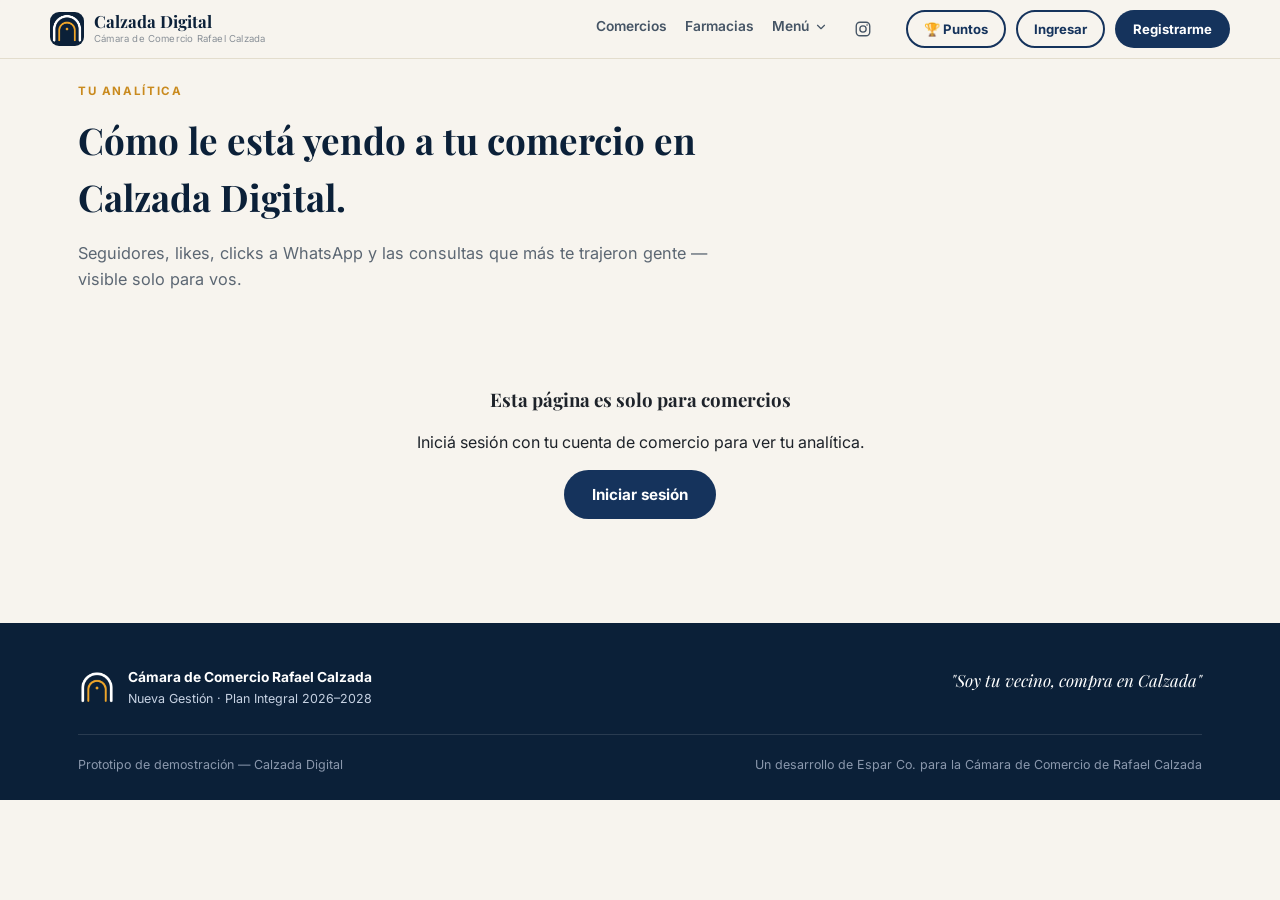
==== commit ed1e4b3b: "Add files via upload" ====
--- a/analitica.html
+++ b/analitica.html
@@ -55,17 +55,14 @@
   </div>
 </header>
 
-<section class="page-hero">
+<!-- Sin hero de foto acá: mismo criterio que Vidriera, Farmacias y Cuenta. -->
+<section style="padding-top:24px;padding-bottom:56px;">
   <div class="wrap">
-    <div class="breadcrumb"><a href="index.html">Inicio</a> / Analítica</div>
-    <div class="eyebrow">Tu analítica</div>
-    <h1 class="serif">Cómo le está yendo a tu comercio en Calzada Digital.</h1>
-    <p class="lead">Seguidores, likes, clicks a WhatsApp y las consultas que más te trajeron gente — visible solo para vos.</p>
-  </div>
-</section>
-
-<section style="padding-top:36px;padding-bottom:56px;">
-  <div class="wrap">
+    <div class="section-head" style="margin-bottom:26px;">
+      <div class="eyebrow">Tu analítica</div>
+      <h2 class="serif">Cómo le está yendo a tu comercio en Calzada Digital.</h2>
+      <p>Seguidores, likes, clicks a WhatsApp y las consultas que más te trajeron gente — visible solo para vos.</p>
+    </div>
     <div id="cdAnalitica"></div>
   </div>
 </section>
